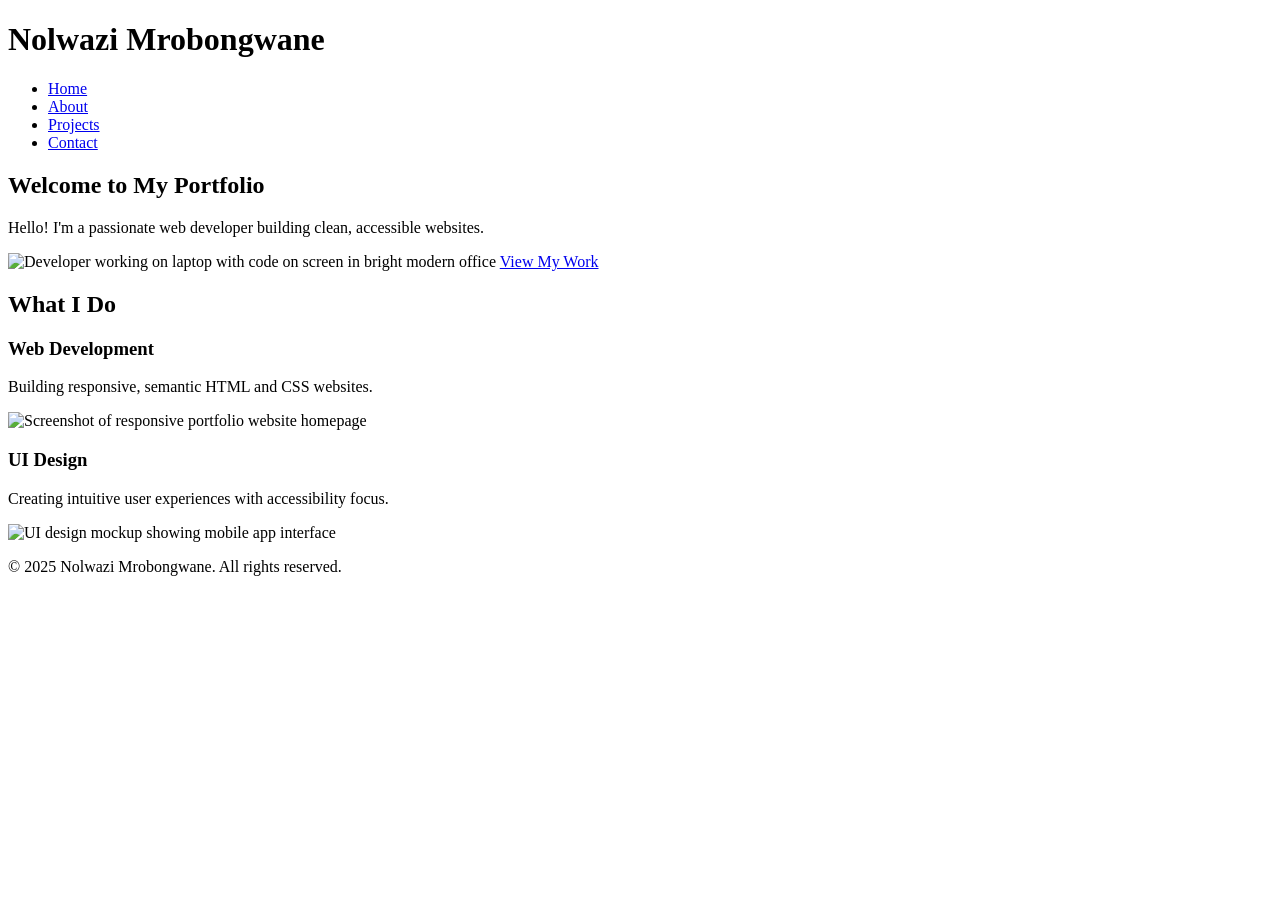
==== index.html @ c1e1d946 "added corrections to about.html and index.html" ====
<!DOCTYPE html>

<html lang="en">

<head>

    <meta charset="UTF-8">

    <meta name="viewport" content="width=device-width, initial-scale=1.0">

    <meta name="description" content="Portfolio website for creative professional">

    <title>Home - My Portfolio</title>

    <link rel="stylesheet" href="css/styles.css">

</head>

<body>

    <header>

        <h1>Nolwazi Mrobongwane</h1>

        <nav>

            <ul class="nav-list">

                <li><a href="index.html" class="active">Home</a></li>

                <li><a href="about.html">About</a></li>

                <li><a href="projects.html">Projects</a></li>

                <li><a href="contact.html">Contact</a></li>

            </ul>

        </nav>

    </header>

    <main>

        <section class="hero">

            <h2>Welcome to My Portfolio</h2>

            <p>Hello! I'm a passionate web developer building clean, accessible websites.</p>

            <img src="images/hero-image.jpg" alt="Developer working on laptop with code on screen in bright modern office" width="600" height="400">

            <a href="projects.html" class="btn">View My Work</a>

        </section>

        <section class="intro">

            <h2>What I Do</h2>

            <article>

                <h3>Web Development</h3>

                <p>Building responsive, semantic HTML and CSS websites.</p>

                <img src="images/project1.jpg" alt="Screenshot of responsive portfolio website homepage" width="300" height="200">

            </article>

            <article>

                <h3>UI Design</h3>

                <p>Creating intuitive user experiences with accessibility focus.</p>

                <img src="images/project2.jpg" alt="UI design mockup showing mobile app interface" width="300" height="200">

            </article>

        </section>

    </main>

    <footer>

        <p>&copy; 2025 Nolwazi Mrobongwane. All rights reserved.</p>

    </footer>

</body>

</html>
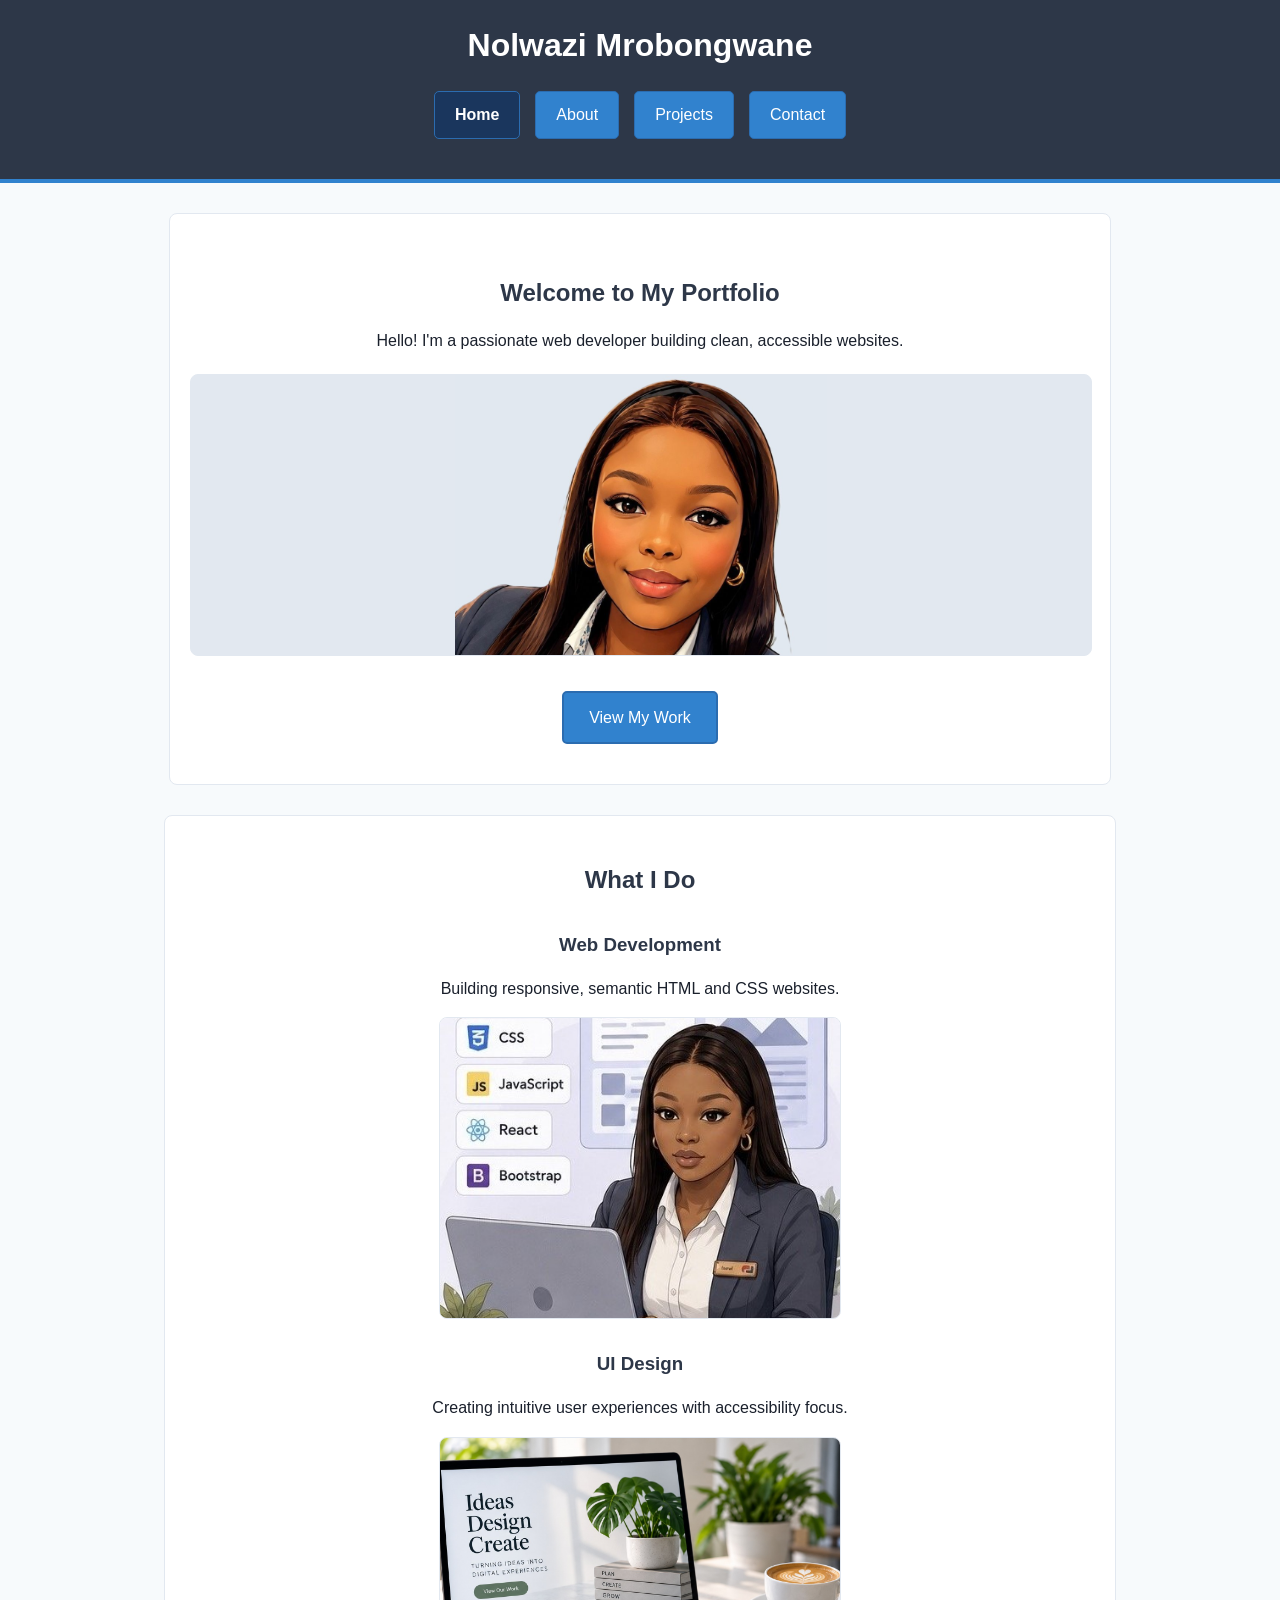
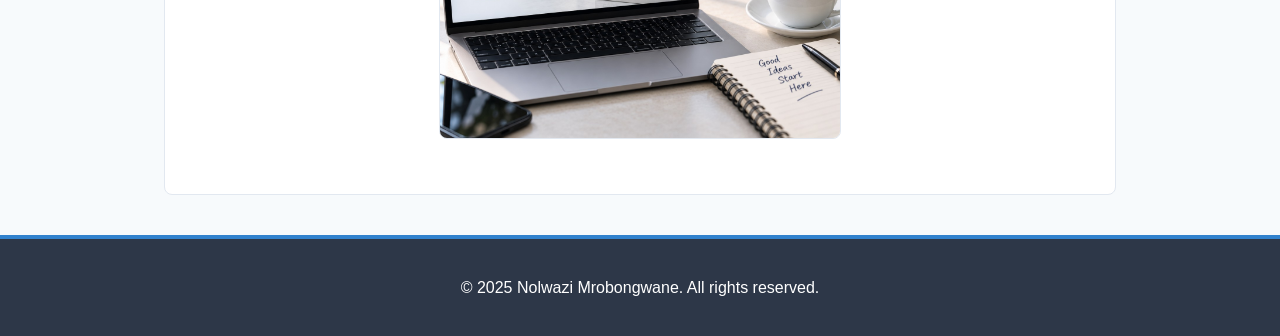
==== commit 18f802c3: "Edited styling to make it fit ui standards, centered and resized images on all pages" ====
--- a/index.html
+++ b/index.html
@@ -48,7 +48,7 @@
 
             <p>Hello! I'm a passionate web developer building clean, accessible websites.</p>
 
-            <img src="images/hero-image.jpg" alt="Developer working on laptop with code on screen in bright modern office" width="600" height="400">
+            <img src="images/hero-image.jpg" alt="Developer working on laptop with code on screen in bright modern office" class="hero-banner-img">
 
             <a href="projects.html" class="btn">View My Work</a>
 
--- a/css/styles.css
+++ b/css/styles.css
@@ -0,0 +1,245 @@
+/* 1. Element selector */
+
+body {
+
+    font-family: 'Segoe UI', Tahoma, Geneva, Verdana, sans-serif;
+
+    line-height: 1.6;
+
+    color: #1a202c;
+
+    background-color: #f7fafc;
+
+    margin: 0;
+
+    padding: 0;
+
+}
+
+
+
+/* 2. Class selector */
+
+.hero {
+
+    padding: 40px 20px;
+
+    margin: 20px auto;
+
+    background-color: #ffffff;
+
+    border: 1px solid #e2e8f0;
+
+    border-radius: 8px;
+
+    text-align: center;
+
+    max-width: 900px;
+
+}
+
+
+
+/* 3. ID selector - requirement */
+
+#contactForm {
+
+    max-width: 600px;
+
+    margin: 30px auto;
+
+    padding: 25px;
+
+    background-color: #ffffff;
+
+    border: 2px solid #cbd5e0;
+
+    border-radius: 8px;
+
+}
+
+
+
+/* 4. Descendant selector - requirement */
+
+header nav ul {
+
+    list-style: none;
+
+    padding: 0;
+
+    margin: 20px 0;
+
+    display: flex;
+
+    justify-content: center;
+
+    gap: 15px;
+
+}
+
+
+
+/* 5. Grouping selector */
+
+h1, h2, h3 {
+
+    color: #2d3748;
+
+    margin-bottom: 15px;
+
+}
+
+
+
+header {
+
+    background-color: #2d3748;
+
+    color: #ffffff;
+
+    padding: 20px;
+
+    text-align: center;
+
+    margin-bottom: 30px;
+
+    border-bottom: 4px solid #3182ce;
+
+}
+
+
+
+header h1 { color: #ffffff; margin: 0; }
+
+
+
+/* Navigation - FIXES your "Navigation styling missing" */
+
+.nav-list li a {
+
+    display: inline-block;
+
+    padding: 10px 20px;
+
+    background-color: #3182ce;
+
+    color: #ffffff;
+
+    text-decoration: none;
+
+    border-radius: 5px;
+
+    border: 1px solid #2b6cb0;
+
+    transition: background-color 0.3s ease;
+
+}
+
+
+
+.nav-list li a:hover { background-color: #2b6cb0; color: #ffffff; }
+
+.nav-list li a:focus { outline: 3px solid #f6ad55; outline-offset: 2px; }
+
+.nav-list li a.active { background-color: #1a365d; font-weight: bold; }
+
+
+
+.intro, .about-content, .skills-section, .projects-grid, .contact-form-section {
+
+    margin: 30px auto;
+
+    padding: 25px;
+
+    border: 1px solid #e2e8f0;
+
+    max-width: 900px;
+
+    background-color: #ffffff;
+
+    border-radius: 8px;
+
+}
+
+
+
+/* Table styling - FIXES missing table styles */
+
+table {
+
+    width: 100%;
+
+    border-collapse: collapse;
+
+    margin: 20px 0;
+
+    border: 2px solid #2d3748;
+
+}
+
+thead { background-color: #2d3748; color: #ffffff; }
+
+th, td { padding: 12px 15px; border: 1px solid #cbd5e0; text-align: left; }
+
+tbody tr:nth-child(even) { background-color: #edf2f7; }
+
+tbody tr:nth-child(odd) { background-color: #ffffff; }
+
+tbody tr:hover { background-color: #e2e8f0; }
+
+
+
+/* Form styling */
+
+label { display: block; margin-top: 15px; margin-bottom: 5px; font-weight: bold; }
+
+.inline-label { display: inline; font-weight: normal; margin-right: 15px; }
+
+input[type="text"], input[type="email"], input[type="tel"], select, textarea {
+
+    width: 100%; padding: 10px; margin-bottom: 10px;
+
+    border: 1px solid #a0aec0; border-radius: 4px;
+
+}
+
+input:focus, select:focus, textarea:focus { border-color: #3182ce; outline: 2px solid #90cdf4; }
+
+button, .btn {
+
+    display: inline-block; padding: 12px 25px; margin-top: 15px;
+
+    background-color: #3182ce; color: #ffffff;
+
+    border: 2px solid #2b6cb0; border-radius: 5px; cursor: pointer; text-decoration: none;
+
+    transition: all 0.3s ease;
+
+}
+
+button:hover, .btn:hover { background-color: #2b6cb0; transform: translateY(-2px); }
+
+img { max-width: 100%; height: auto; border-radius: 5px; margin: 15px 0; border: 1px solid #e2e8f0; }
+
+.profile-img { border: 3px solid #3182ce; border-radius: 50%; }
+
+footer { text-align: center; padding: 20px; margin-top: 40px; background-color: #2d3748; color: #ffffff; border-top: 4px solid #3182ce; }
+
+.project-card { padding: 20px; margin: 20px 0; border: 1px solid #e2e8f0; border-radius: 8px; background-color: #ffffff; }
+
+.hero-banner-img { width: 100%; height: 280px; object-fit: contain; background-color: #e2e8f0; display: block; margin: 20px 0; border-radius: 8px; }
+
+.about-content {text-align: center; }
+
+.about-content .profile-img { display: block; margin: auto; }
+
+.intro { text-align: center; }
+
+.intro article { margin: 30px auto; }
+
+.intro article img { width: 400px; height: 300px; object-fit: cover; display: block; margin: 15px auto; border-radius: 8px; }
+
+.project-card img { width: 400px; height: 250px; object-fit: cover; display: block; margin: 15px 0; }
+
+.project-card {text-align: left; }
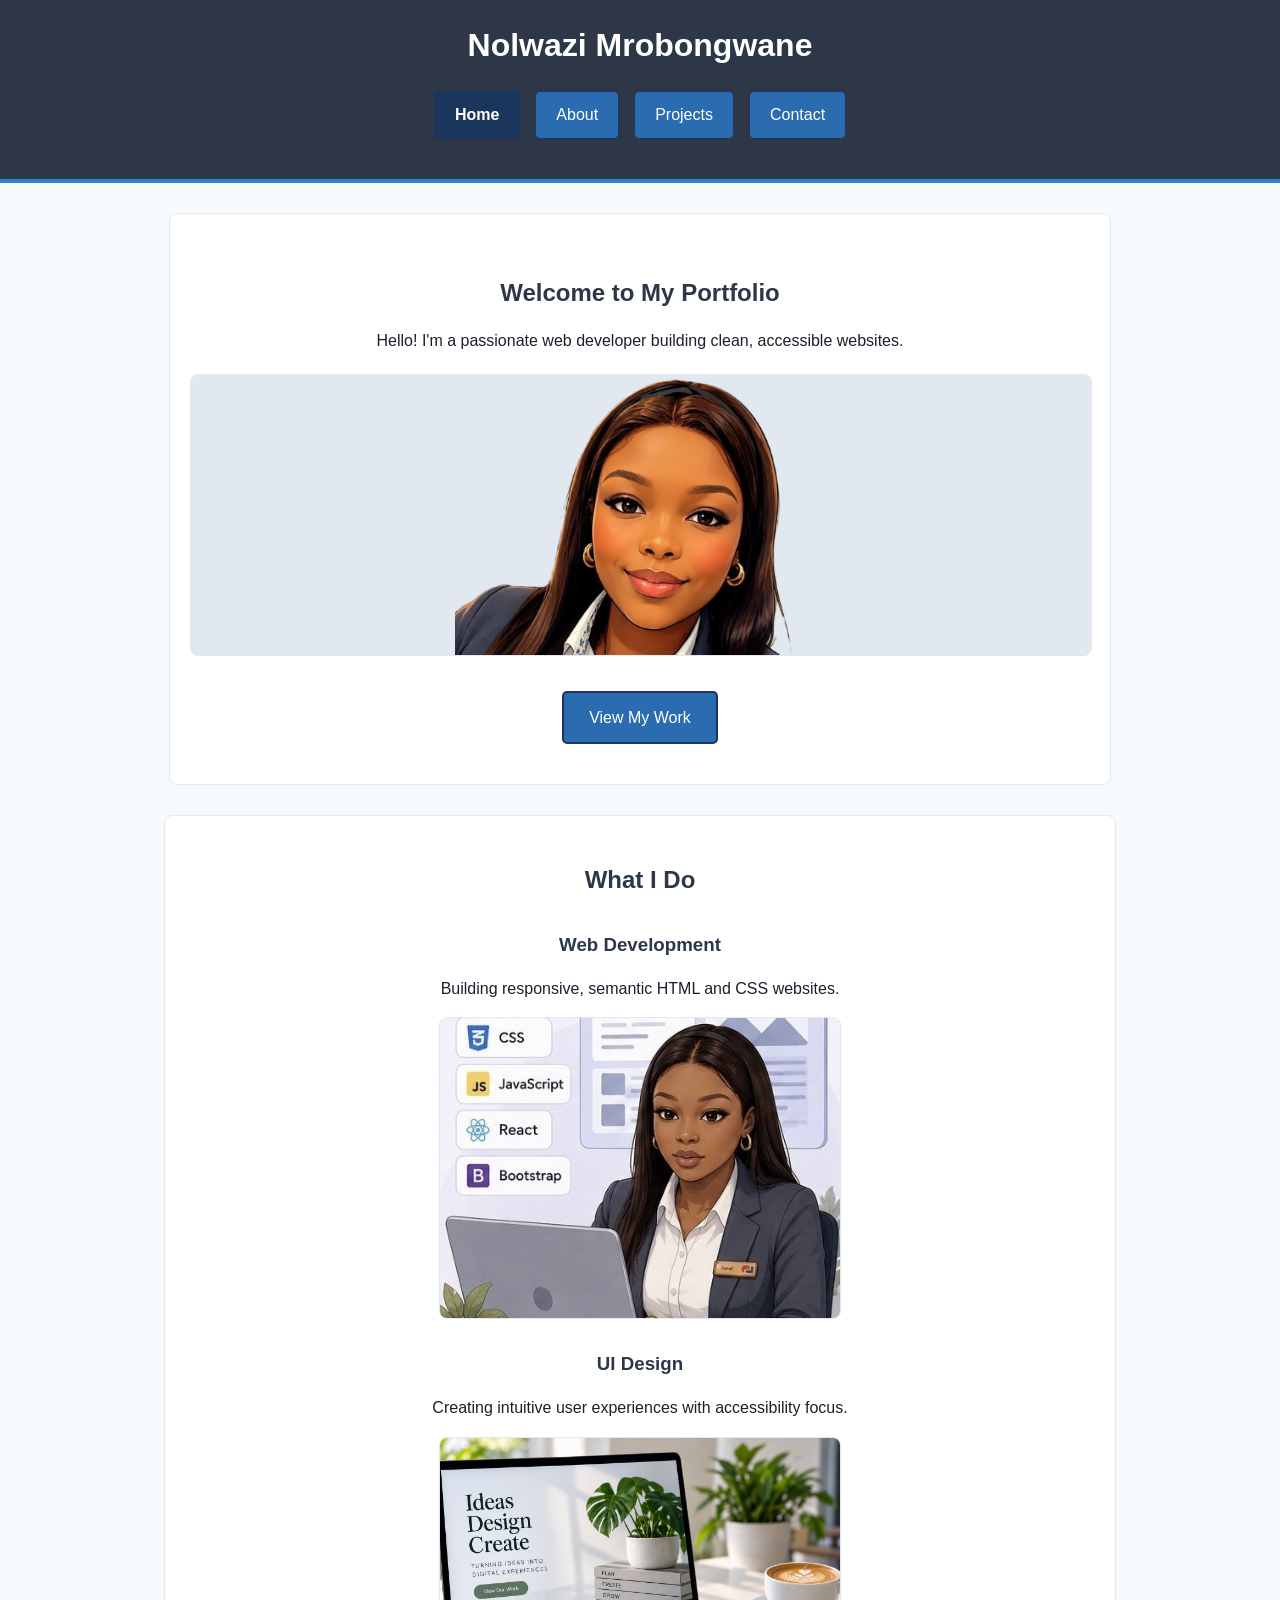
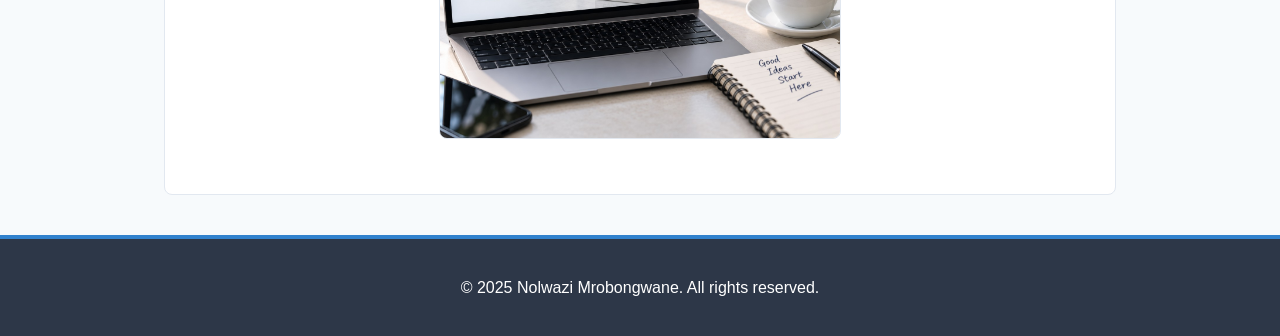
==== commit b76d69b0: "amended project by adding recommendations from first submission feedback" ====
--- a/index.html
+++ b/index.html
@@ -26,7 +26,7 @@
 
             <ul class="nav-list">
 
-                <li><a href="index.html" class="active">Home</a></li>
+                <li><a href="index.html" class="active" aria-current="page">Home</a></li>
 
                 <li><a href="about.html">About</a></li>
 
--- a/css/styles.css
+++ b/css/styles.css
@@ -122,7 +122,7 @@
 
     padding: 10px 20px;
 
-    background-color: #3182ce;
+    background-color: #2b6cb0;
 
     color: #ffffff;
 
@@ -130,7 +130,7 @@
 
     border-radius: 5px;
 
-    border: 1px solid #2b6cb0;
+    border: 1px solid #1a365d;
 
     transition: background-color 0.3s ease;
 
@@ -138,7 +138,7 @@
 
 
 
-.nav-list li a:hover { background-color: #2b6cb0; color: #ffffff; }
+.nav-list li a:hover { background-color: #1a365d; color: #ffffff; }
 
 .nav-list li a:focus { outline: 3px solid #f6ad55; outline-offset: 2px; }
 
@@ -210,15 +210,15 @@
 
     display: inline-block; padding: 12px 25px; margin-top: 15px;
 
-    background-color: #3182ce; color: #ffffff;
-
-    border: 2px solid #2b6cb0; border-radius: 5px; cursor: pointer; text-decoration: none;
+    background-color: #2b6cb0; color: #ffffff;
+
+    border: 2px solid #1a365d; border-radius: 5px; cursor: pointer; text-decoration: none;
 
     transition: all 0.3s ease;
 
 }
 
-button:hover, .btn:hover { background-color: #2b6cb0; transform: translateY(-2px); }
+button:hover, .btn:hover { background-color: #1a365d; transform: translateY(-2px); }
 
 img { max-width: 100%; height: auto; border-radius: 5px; margin: 15px 0; border: 1px solid #e2e8f0; }
 
@@ -243,3 +243,10 @@
 .project-card img { width: 400px; height: 250px; object-fit: cover; display: block; margin: 15px 0; }
 
 .project-card {text-align: left; }
+
+caption {
+    font-weight: bold;
+    padding: 10px;
+    caption-side: top;
+    text-align: left;
+}
